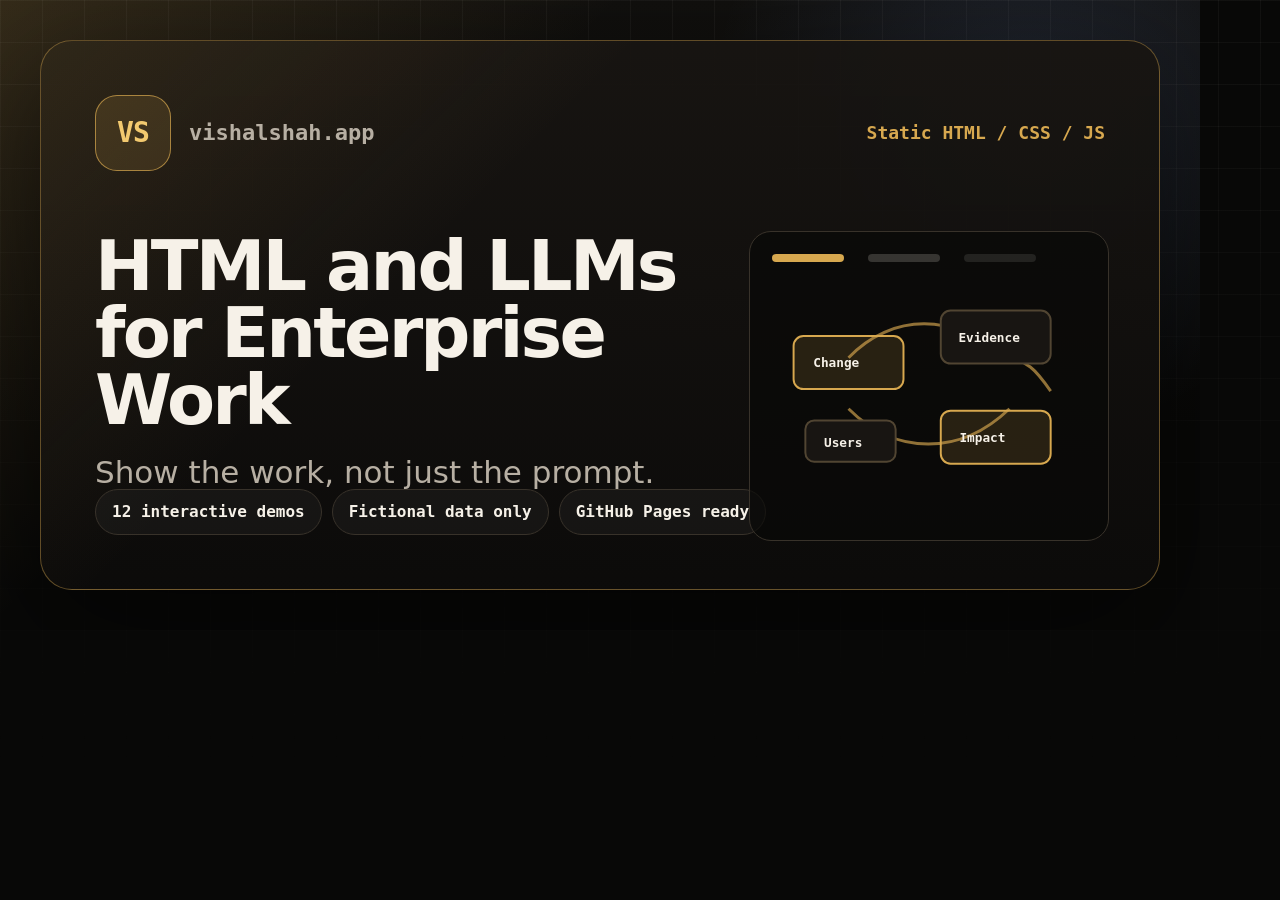
==== assets/social-preview.html @ f7447464 "Add guided path and flagship impact presenter" ====
<!doctype html>
<html lang="en">
<head>
  <meta charset="utf-8">
  <meta name="viewport" content="width=device-width, initial-scale=1">
  <title>Social preview - HTML and LLMs for Enterprise Work</title>
  <style>
    :root {
      color-scheme: dark;
      --bg: #080807;
      --panel: #11100e;
      --panel-2: #181512;
      --ink: #f6f1e8;
      --muted: #b7afa3;
      --line: #38322a;
      --accent: #d7a84f;
      --amber-2: #f2c96f;
      --blue: #7ea8ff;
    }

    * {
      box-sizing: border-box;
    }

    html,
    body {
      margin: 0;
      width: 1200px;
      height: 630px;
      overflow: hidden;
      background: var(--bg);
      color: var(--ink);
      font-family: Inter, ui-sans-serif, system-ui, -apple-system, BlinkMacSystemFont, "Segoe UI", sans-serif;
    }

    body {
      display: grid;
      place-items: center;
      background:
        linear-gradient(135deg, rgba(215, 168, 79, .18), transparent 34%),
        radial-gradient(circle at 86% 18%, rgba(126, 168, 255, .14), transparent 28%),
        linear-gradient(180deg, #11100e, #080807 68%);
    }

    body::before {
      content: "";
      position: absolute;
      inset: 0;
      background-image:
        linear-gradient(rgba(246, 241, 232, .045) 1px, transparent 1px),
        linear-gradient(90deg, rgba(246, 241, 232, .045) 1px, transparent 1px);
      background-size: 42px 42px;
      mask-image: linear-gradient(180deg, #000, transparent 86%);
    }

    .card {
      position: relative;
      width: 1120px;
      height: 550px;
      border: 1px solid rgba(215, 168, 79, .42);
      border-radius: 32px;
      background:
        linear-gradient(135deg, rgba(215, 168, 79, .12), transparent 36%),
        linear-gradient(180deg, rgba(24, 21, 18, .96), rgba(12, 11, 10, .98));
      box-shadow: 0 40px 120px rgba(0, 0, 0, .52);
      padding: 54px;
      overflow: hidden;
    }

    .top {
      display: flex;
      align-items: center;
      justify-content: space-between;
    }

    .brand {
      display: flex;
      align-items: center;
      gap: 18px;
    }

    .mark {
      display: grid;
      place-items: center;
      width: 76px;
      height: 76px;
      border: 1px solid rgba(215, 168, 79, .7);
      border-radius: 22px;
      background: rgba(215, 168, 79, .14);
      color: var(--amber-2);
      font: 900 28px/1 ui-monospace, "SFMono-Regular", Consolas, monospace;
      letter-spacing: -.03em;
    }

    .brand span:last-child {
      color: var(--muted);
      font: 800 22px/1.2 ui-monospace, "SFMono-Regular", Consolas, monospace;
    }

    .proof {
      display: flex;
      gap: 12px;
      align-items: center;
      color: var(--accent);
      font: 800 18px/1.2 ui-monospace, "SFMono-Regular", Consolas, monospace;
    }

    h1 {
      max-width: 650px;
      margin: 62px 0 18px;
      font-size: 70px;
      line-height: .96;
      letter-spacing: -0.04em;
    }

    .sub {
      max-width: 720px;
      margin: 0;
      color: var(--muted);
      font-size: 31px;
      line-height: 1.28;
    }

    .chips {
      position: absolute;
      left: 54px;
      bottom: 54px;
      display: flex;
      gap: 10px;
    }

    .chip {
      border: 1px solid var(--line);
      border-radius: 999px;
      background: rgba(255, 255, 255, .035);
      color: var(--ink);
      padding: 14px 16px;
      font: 800 16px/1 ui-monospace, "SFMono-Regular", Consolas, monospace;
    }

    .artifact {
      position: absolute;
      right: 50px;
      bottom: 48px;
      width: 360px;
      height: 310px;
      border: 1px solid var(--line);
      border-radius: 22px;
      background: rgba(8, 8, 7, .66);
      padding: 22px;
    }

    .artifact::before {
      content: "";
      display: block;
      width: 72px;
      height: 8px;
      border-radius: 999px;
      background: var(--accent);
      margin-bottom: 22px;
      box-shadow: 96px 0 0 rgba(246, 241, 232, .18), 192px 0 0 rgba(246, 241, 232, .1);
    }

    svg {
      width: 100%;
      height: 218px;
    }

    .node {
      fill: #181512;
      stroke: #514532;
      stroke-width: 2;
    }

    .hot {
      stroke: var(--accent);
      fill: rgba(215, 168, 79, .14);
    }

    .link {
      fill: none;
      stroke: rgba(215, 168, 79, .66);
      stroke-width: 3;
    }

    text {
      fill: var(--ink);
      font: 800 13px ui-monospace, "SFMono-Regular", Consolas, monospace;
    }
  </style>
</head>
<body>
  <main class="card" aria-label="Social preview card">
    <div class="top">
      <div class="brand">
        <div class="mark">VS</div>
        <span>vishalshah.app</span>
      </div>
      <div class="proof">Static HTML / CSS / JS</div>
    </div>
    <h1>HTML and LLMs for Enterprise Work</h1>
    <p class="sub">Show the work, not just the prompt.</p>
    <div class="chips" aria-label="Preview facts">
      <span class="chip">12 interactive demos</span>
      <span class="chip">Fictional data only</span>
      <span class="chip">GitHub Pages ready</span>
    </div>
    <div class="artifact" aria-hidden="true">
      <svg viewBox="0 0 320 220">
        <path class="link" d="M78 74 C122 28 188 28 232 74"></path>
        <path class="link" d="M78 126 C126 174 192 174 242 126"></path>
        <path class="link" d="M232 74 C260 74 270 88 284 108"></path>
        <rect class="node hot" x="22" y="52" width="112" height="54" rx="10"></rect>
        <rect class="node" x="172" y="26" width="112" height="54" rx="10"></rect>
        <rect class="node hot" x="172" y="128" width="112" height="54" rx="10"></rect>
        <rect class="node" x="34" y="138" width="92" height="42" rx="9"></rect>
        <text x="42" y="84">Change</text>
        <text x="190" y="58">Evidence</text>
        <text x="191" y="160">Impact</text>
        <text x="53" y="165">Users</text>
      </svg>
    </div>
  </main>
</body>
</html>
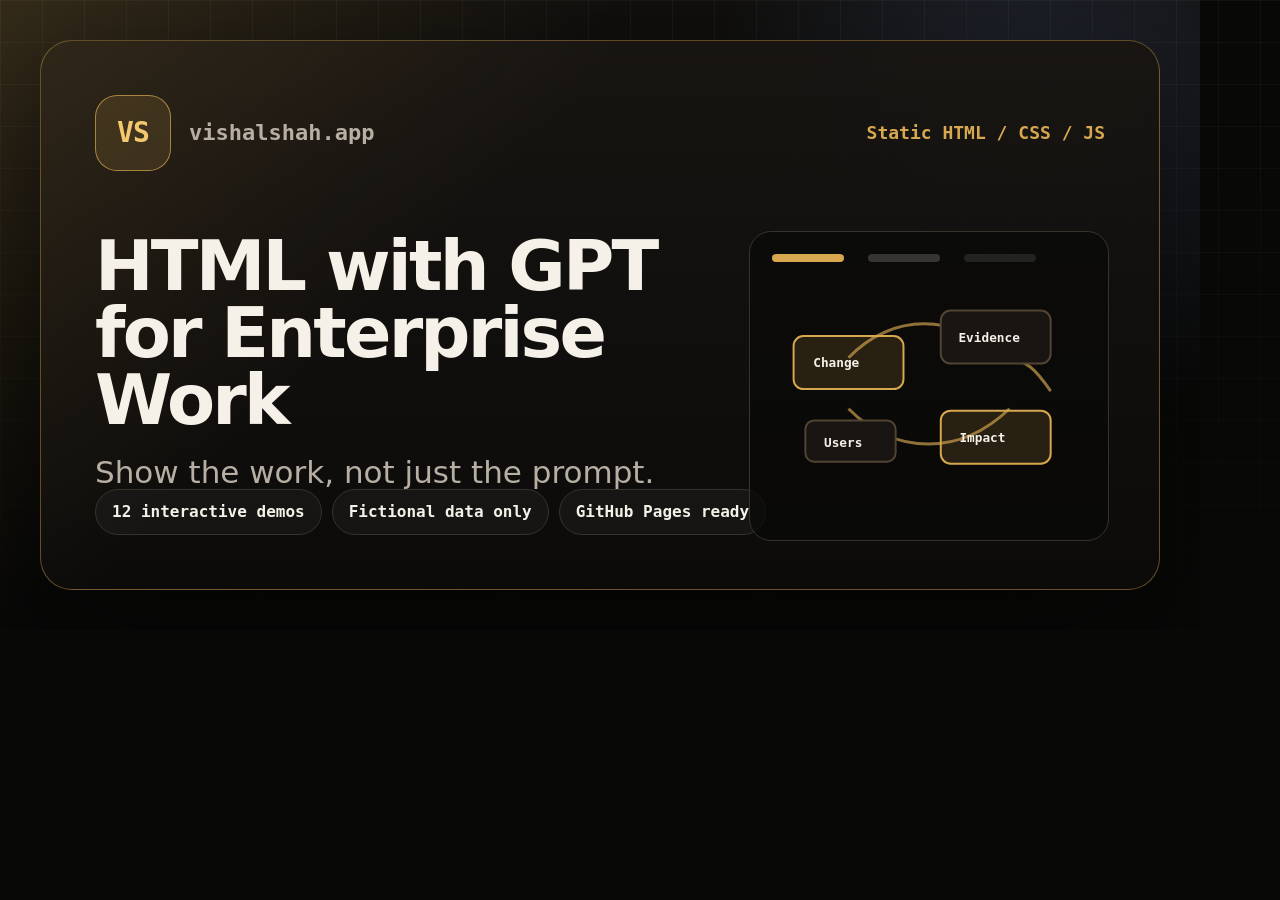
==== commit 5ce52799: "Align site with HTML-with-GPT repository" ====
--- a/assets/social-preview.html
+++ b/assets/social-preview.html
@@ -3,7 +3,7 @@
 <head>
   <meta charset="utf-8">
   <meta name="viewport" content="width=device-width, initial-scale=1">
-  <title>Social preview - HTML and LLMs for Enterprise Work</title>
+  <title>Social preview - HTML with GPT for Enterprise Work</title>
   <style>
     :root {
       color-scheme: dark;
@@ -198,7 +198,7 @@
       </div>
       <div class="proof">Static HTML / CSS / JS</div>
     </div>
-    <h1>HTML and LLMs for Enterprise Work</h1>
+    <h1>HTML with GPT for Enterprise Work</h1>
     <p class="sub">Show the work, not just the prompt.</p>
     <div class="chips" aria-label="Preview facts">
       <span class="chip">12 interactive demos</span>
